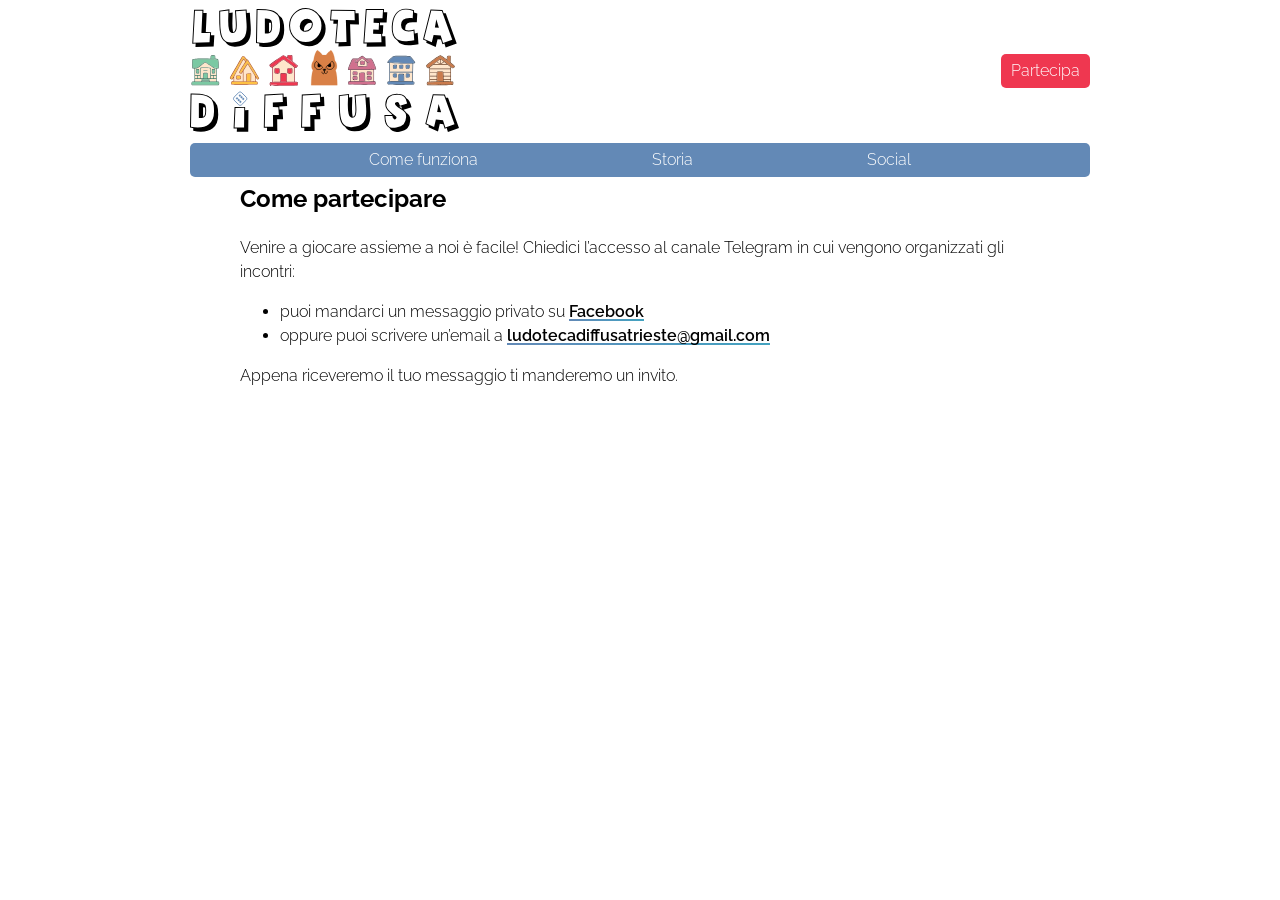
==== partecipa/index.html @ 53c98511 ":new: static archive of the Ludoteca Diffusa website" ====
<!DOCTYPE html>
<html><head>
    <meta charset="utf-8" />
    <meta name="viewport" content="width=device-width, initial-scale=1, shrink-to-fit=no" />
    <link rel="stylesheet" type="text/css" href="/css/ludoteca.css" />
    
    
    <title>Ludoteca Diffusa | Partecipa</title>
</head>
<body>
        <div class="main-container"><div class="navigation">
    <div class="top-banner">
        <a class="rotating-logo" href="/">
            <img id="logo1" src="/img/logo-marquis.svg" alt="Logo Ludoteca Diffusa">
            <img id="logo2" src="/img/logo-hawks.svg" alt="Logo Ludoteca Diffusa">
            <img id="logo3" src="/img/logo-alliance.svg" alt="Logo Ludoteca Diffusa">
            <img id="logo4" src="/img/logo-vagabond.svg" alt="Logo Ludoteca Diffusa">
        </a>
        <nav class="menu-outer background-red light">
            <a href="/partecipa" class="link light">Partecipa</a>
        </nav>
    </div>
    <nav class="menu-inner background-blue light">
        
            <a href="/" class='link light '>Come funziona</a>
        
            <a href="/storia/" class='link light '>Storia</a>
        
            <a href="/social/" class='link light '>Social</a>
        
    </nav>
</div><div id="content">
    <div class="section-text">
        <h1 id="come-partecipare">Come partecipare</h1>
<p>Venire a giocare assieme a noi è facile! Chiedici l&rsquo;accesso al canale Telegram
in cui vengono organizzati gli incontri:</p>
<ul>
<li>puoi mandarci un messaggio privato su
<a href="https://www.facebook.com/ludotecatrieste">Facebook</a></li>
<li>oppure puoi scrivere un&rsquo;email a
<a href="mailto:ludotecadiffusatrieste@gmail.com">ludotecadiffusatrieste@gmail.com</a></li>
</ul>
<p>Appena riceveremo il tuo messaggio ti manderemo un invito.</p>

    </div>

            </div>
        </div></body>
</html>
---- css/ludoteca.css ----
@import url(https://fonts.googleapis.com/css2?family=Raleway:ital,wght@0,300;0,500;0,700;1,300;1,500;1,700&display=swap);
html {
  font-family: "Raleway", sans-serif;
  font-weight: 300;
  line-height: 24px;
}

img {
  max-width: 100%;
}

.background-blue {
  background-color: #6389b6;
}

.background-red {
  background-color: #ef3750;
}

.background-green {
  background-color: #7bc9a3;
}

.background-yellow {
  background-color: #fec143;
}

.background-purple {
  background-color: #d1708e;
}

.background-brown {
  background-color: #ca7b4c;
}

.background-light {
  background-color: #ffffff;
}

.background-dark {
  background-color: #555;
}

.blue {
  color: #6389b6;
}

.red {
  color: #ef3750;
}

.green {
  color: #7bc9a3;
}

.yellow {
  color: #fec143;
}

.purple {
  color: #d1708e;
}

.brown {
  color: #ca7b4c;
}

.light {
  color: #ffffff;
}

.dark {
  color: #555;
}

body {
  padding: 0px 5px;
}

h1 {
  margin-top: 0px;
  margin-bottom: 25px;
  font-size: 1.5em;
}

a {
  color: inherit;
  text-decoration: none;
  position: relative;
}
a:hover,
a:visited,
a:active,
a:focus {
  text-decoration: none;
}

a.button,
a.button:hover,
a.button:visited,
a.button:active,
a.button:focus {
  display: inline-block;
  text-decoration: none;
  padding: 5px 10px;
  border-radius: 4px;
}

a.link,
a.link:hover,
a.link:visited,
a.link:active,
a.link:focus {
  display: inline-block;
  text-decoration: none;
}

a.underline {
  text-decoration: underline;
}

blockquote {
  border-left: 3px solid #555;
  margin: 0;
  padding: 5px 0px 5px 40px;
  font-weight: 600;
  font-style: italic;
  font-size: 1.5em;
  line-height: 1.5em;
}

.main-container {
  display: flex;
  flex-direction: column;
  justify-content: flex-start;
  min-height: calc(100vh - 20px);
}

.navigation {
  display: flex;
  flex-direction: column;
  justify-content: flex-start;
}

.top-banner {
  display: flex;
  flex-direction: row;
  justify-content: space-between;
  align-items: center;
  padding: 10px, 10px 0 0;
}

.rotating-logo {
  position:relative;
  width: 140px;
  height: 65px;
}

.rotating-logo img {
  -webkit-animation-name: fade;
  -webkit-animation-iteration-count: infinite;
  -webkit-animation-duration: 8s;
  animation-name: fade;
  animation-iteration-count: infinite;
  animation-duration: 40s;
}
@-webkit-keyframes fade {
  0% {opacity: 0;}
  10% {opacity: 0;}
  20% {opacity: 1;}
  30% {opacity: 1;}
  40% {opacity: 1;}
  50% {opacity: 0;}
  60% {opacity: 0;}
  70% {opacity: 0;}
  80% {opacity: 0;}
  90% {opacity: 0;}
  100% {opacity: 0;}
}
@keyframes fade {
  0% {opacity: 0;}
  10% {opacity: 0;}
  20% {opacity: 1;}
  30% {opacity: 1;}
  40% {opacity: 1;}
  50% {opacity: 0;}
  60% {opacity: 0;}
  70% {opacity: 0;}
  80% {opacity: 0;}
  90% {opacity: 0;}
  100% {opacity: 0;}
}
#logo2 {
  animation-delay: -30s;
  -webkit-animation-delay: -30s;
  opacity: 0;
}
#logo3 {
  animation-delay: -20s;
  -webkit-animation-delay: -20s;
  opacity: 0;
}
#logo4 {
  animation-delay: -10s;
  -webkit-animation-delay: -10s;
  opacity: 0;
}

.rotating-logo img {
  position:absolute;
  left: 0;
  display: block;
}

.menu-inner {
  flex: 1;
  display: flex;
  flex-direction: row;
  justify-content: space-evenly;
  margin: 10px 0 0 0;
  padding: 5px;
  border-radius: 5px;
  font-size: 13px;
}

.menu-outer {
  display: flex;
  flex-direction: row;
  justify-content: space-evenly;
  padding: 5px 10px;
  border-radius: 5px;
}

.menu .selected {
  font-weight: 600;
}

.card {
  position: relative;
  margin-top: 15px;
  border-radius: 5px;
  padding: 10px;
  display: flex;
  flex-direction: row;
  justify-content: space-between;
}

.card.shadow {
  -webkit-box-shadow: 1px 1px 1px 0px rgba(0, 0, 0, 0.2);
  -moz-box-shadow: 1px 1px 4px 0px rgba(0, 0, 0, 0.2);
  box-shadow: 1px 1px 4px 0px rgba(0, 0, 0, 0.2);
}

.card .card-image {
  display: none;
}

.card .card-content {
  flex: 1;
  display: flex;
  flex-direction: column;
  justify-content: flex-start;
}

.card .header {
  display: flex;
  flex-direction: row;
  justify-content: flex-start;
  margin-bottom: 10px;
  align-items: center;
}

.card .header img {
  display: block;
  max-width: 60px;
  margin: 0px 10px;
  align-self: flex-start;
}

.card .header .title {
  font-weight: 600;
}

.card .message {
  font-weight: 300;
  margin-bottom: 10px;
}

.card img {
  display: block;
  margin: 0 auto;
  max-width: 100%;
  border-radius: 5px;
}

.card .album {
  display: flex;
  flex-direction: column;
  justify-content: space-between;
}

.card .footer {
  display: flex;
  margin-top: auto;
  flex-direction: row;
  justify-content: space-between;
}

.card .footer .details {
  display: flex;
  flex-direction: column;
  justify-content: center;
  font-weight: 100;
  font-size: 10px;
  line-height: 12px;
}

.card .footer .post-navigation {
  display: flex;
  flex-direction: row;
  justify-content: space-between;
}

.album {
  position: relative;
  margin-top: 15px;
  border-radius: 5px;
  padding: 10px;
}

.album.shadow {
  -webkit-box-shadow: 1px 1px 1px 0px rgba(0, 0, 0, 0.2);
  -moz-box-shadow: 1px 1px 4px 0px rgba(0, 0, 0, 0.2);
  box-shadow: 1px 1px 4px 0px rgba(0, 0, 0, 0.2);
}

.album .title {
  font-weight: 600;
  margin-bottom: 10px;
}

.album img {
  display: block;
  margin: 0 auto;
  max-width: 100%;
  max-height: 80vh;
  border-radius: 5px;
  margin-bottom: 10px;
}

.pagination {
  position: relative;
  margin: 10px 0 100px 0;
}

.pagination a {
  border-radius: 5px;
  background-color: #e4e4e4;
  color: #333;
  width: 40px;
  height: 40px;
  line-height: 40px;
  font-size: 23px;
  text-align: center;
  opacity: 1;
}

.pagination .previous {
  position: absolute;
  left: 10px;
}
.pagination .next {
  position: absolute;
  right: 10px;
}

.section-text {
  padding: 25px;
}

.game-grid {
  display: flex;
  flex-direction: row;
  justify-content: space-between;
  flex-wrap: wrap;
  margin-top: 20px
}

.game-grid .game {
  display: flex;
  width: 145px;
  height: 160px;
  margin-bottom: 20px;
  flex-direction: column;
  justify-content: flex-start;
  border-radius: 4px;
  padding: 0px 10px;
}

.game-grid .game .box {
  display: flex;
  justify-content: center;
  align-content: center;
  height: 90px;
  margin: 10px;
}

.game-grid .game .box img {
  max-width: 90px;
  max-height: 90px;
  margin: auto auto;
}

.game-grid .game .name {
  font-size: 13px;
  line-height: 16px;
  text-align: center;
  overflow-y: hidden;
}

.game-grid .game.lent {
  position: relative;
}

.game-grid .game.lent > *{
  opacity: 0.2;
}

.game-grid .game.lent::after {
  position: absolute;
  content: attr(availability);
  top: 0;
  left: 0;
  width: 100%;
  height: 100%;
  display: flex;
  justify-content: center;
  align-items: center;
  text-align: center;
}


@media (min-width: 640px) {
  .card .message img {
    max-height: min(400px, 80vh);
  }
  .menu-inner {
    font-size: 16px
  }
}

@media (min-width: 900px) {
  .main-container {
    max-width: 900px;
    margin: 0 auto;
  }
  .rotating-logo {
    width: 270px;
    height: 125px;
  }
  .rotating-logo img {
    max-width: 100%;
  }

  #content {
    flex: 1;
  }
  .card {
    max-width: 900px;
    padding: 10px 50px;
    margin: 20px auto;
  }
  .card .card-image {
    max-width: 350px;
    margin-right: 10px;
  }
  .album {
    max-width: 900px;
    padding: 10px 50px;
    margin: 10px auto;
  }
  .section-text {
    max-width: 900px;
    padding: 10px 50px;
    margin: 0 auto;
  }
}
.card .message a,
.section-text a,
.game-grid a,
a.animated {
  font-weight: 600;
  background-image: linear-gradient(
    to right,
    #6389b6,
    #5097be,
    #41a5c0,
    #41b2bc,
    #54bdb3,
    #6abd9c,
    #85ba86,
    #a1b674,
    #bba461,
    #cf9062,
    #d87d73,
    #d1708e
  );
  background-repeat: no-repeat;
  background-size: 600% 2px;
  background-position: bottom 0% left 0%;
  animation: anchor-underline 30s ease infinite;
}
a.still {
  font-weight: 200;
  animation: none;
  background-image: none;
}

@keyframes anchor-underline {
  0% {
    background-position: bottom 0% left 0%;
  }
  50% {
    background-position: bottom 0% left 100%;
  }
  100% {
    background-position: bottom 0% left 0%;
  }
}
@-webkit-keyframes anchor-underline {
  0% {
    background-position: bottom 0% left 0%;
  }
  50% {
    background-position: bottom 0% left 100%;
  }
  100% {
    background-position: bottom 0% left 0%;
  }
}
@-moz-keyframes anchor-underline {
  0% {
    background-position: bottom 0% left 0%;
  }
  50% {
    background-position: bottom 0% left 100%;
  }
  100% {
    background-position: bottom 0% left 0%;
  }
}
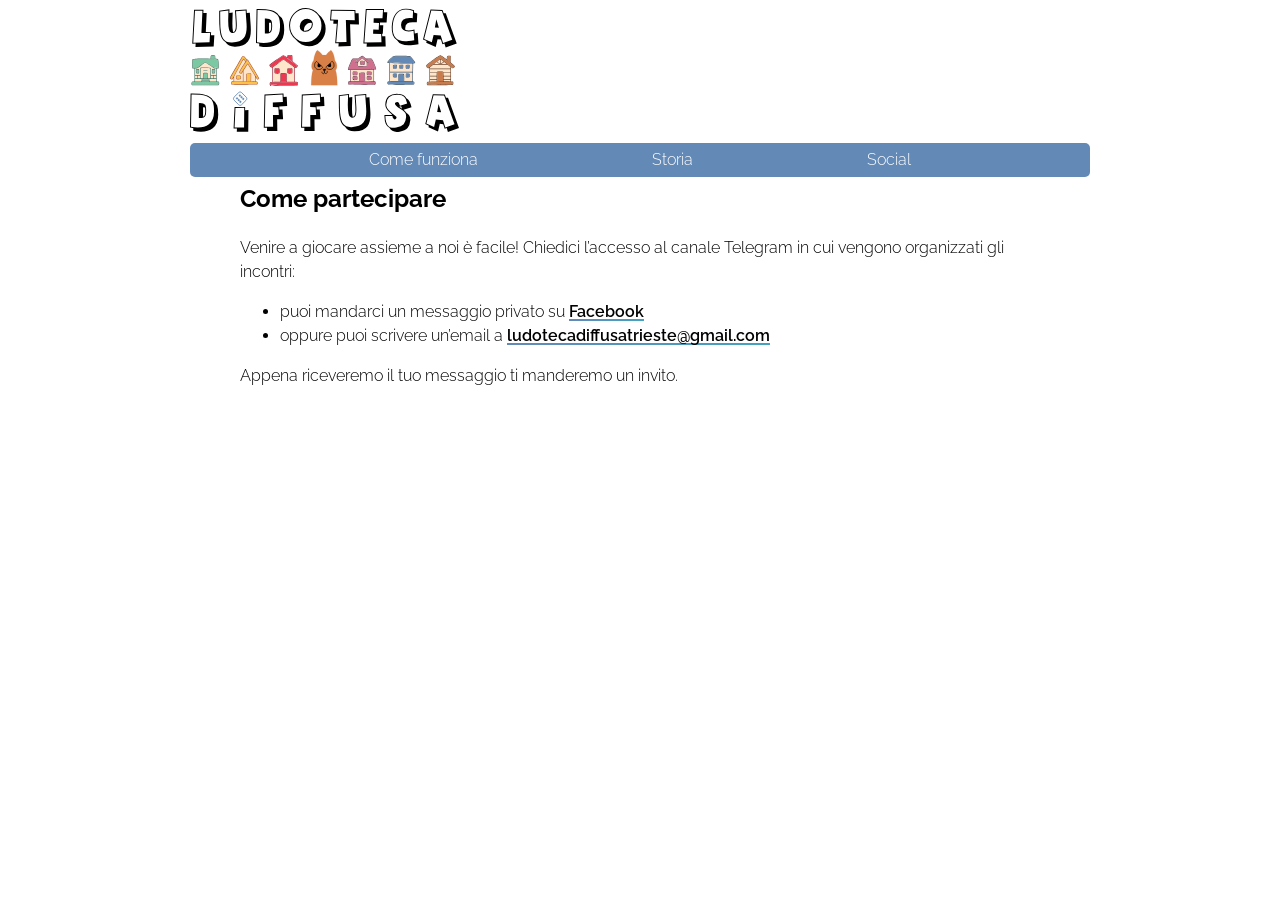
==== commit 4ceb4cac: ":enh: removed Partecipa buttons" ====
--- a/partecipa/index.html
+++ b/partecipa/index.html
@@ -2,7 +2,7 @@
 <html><head>
     <meta charset="utf-8" />
     <meta name="viewport" content="width=device-width, initial-scale=1, shrink-to-fit=no" />
-    <link rel="stylesheet" type="text/css" href="/css/ludoteca.css" />
+    <link rel="stylesheet" type="text/css" href="../css/ludoteca.css" />
     
     
     <title>Ludoteca Diffusa | Partecipa</title>
@@ -10,23 +10,20 @@
 <body>
         <div class="main-container"><div class="navigation">
     <div class="top-banner">
-        <a class="rotating-logo" href="/">
-            <img id="logo1" src="/img/logo-marquis.svg" alt="Logo Ludoteca Diffusa">
-            <img id="logo2" src="/img/logo-hawks.svg" alt="Logo Ludoteca Diffusa">
-            <img id="logo3" src="/img/logo-alliance.svg" alt="Logo Ludoteca Diffusa">
-            <img id="logo4" src="/img/logo-vagabond.svg" alt="Logo Ludoteca Diffusa">
+        <a class="rotating-logo" href="../">
+            <img id="logo1" src="../img/logo-marquis.svg" alt="Logo Ludoteca Diffusa">
+            <img id="logo2" src="../img/logo-hawks.svg" alt="Logo Ludoteca Diffusa">
+            <img id="logo3" src="../img/logo-alliance.svg" alt="Logo Ludoteca Diffusa">
+            <img id="logo4" src="../img/logo-vagabond.svg" alt="Logo Ludoteca Diffusa">
         </a>
-        <nav class="menu-outer background-red light">
-            <a href="/partecipa" class="link light">Partecipa</a>
-        </nav>
     </div>
     <nav class="menu-inner background-blue light">
         
-            <a href="/" class='link light '>Come funziona</a>
+            <a href="../" class='link light '>Come funziona</a>
         
-            <a href="/storia/" class='link light '>Storia</a>
+            <a href="../storia/" class='link light '>Storia</a>
         
-            <a href="/social/" class='link light '>Social</a>
+            <a href="../social/" class='link light '>Social</a>
         
     </nav>
 </div><div id="content">
